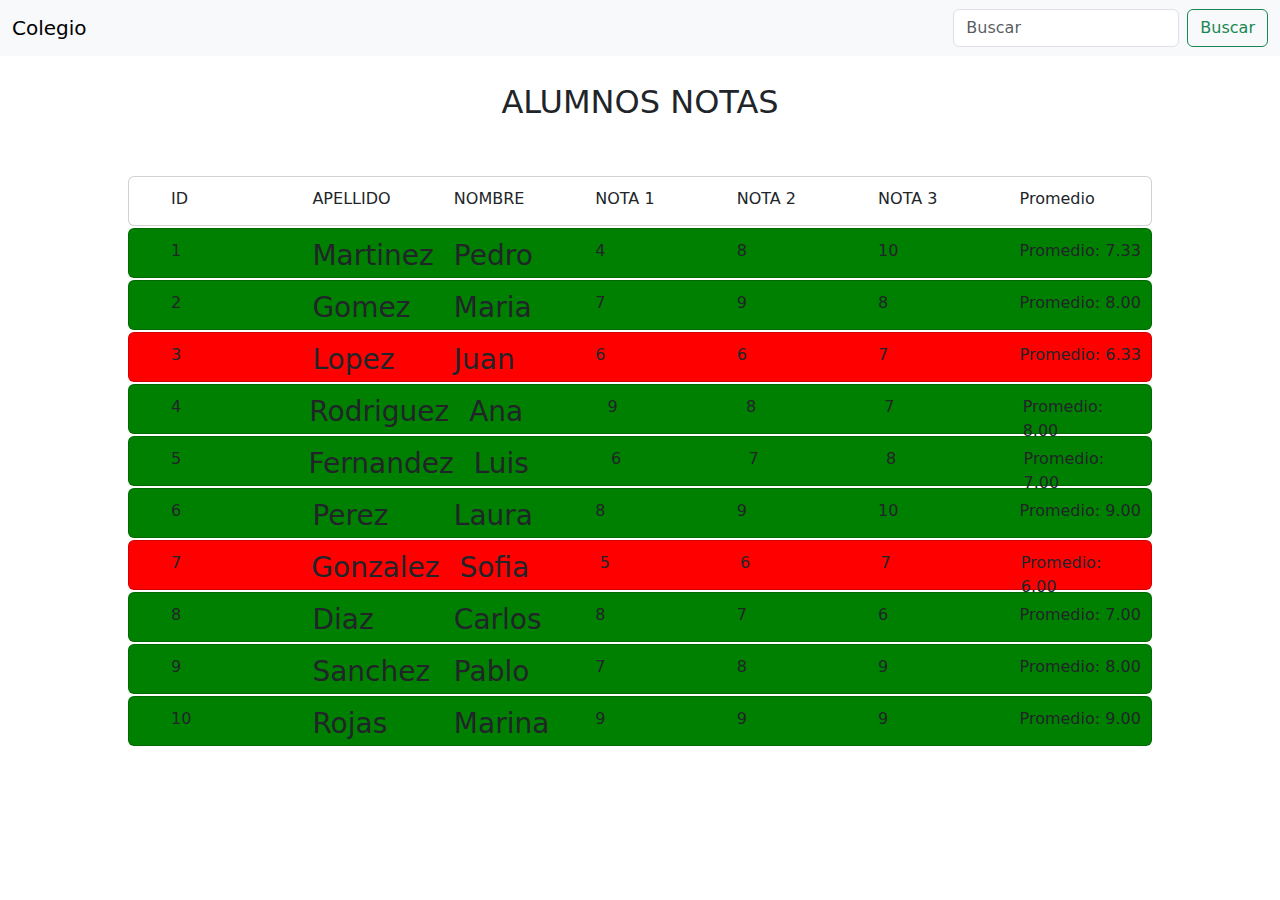
==== index.html @ 0b76593e "first commit" ====
<!DOCTYPE html>
<html lang="en">
<head>
    <meta charset="UTF-8">
    <meta name="viewport" content="width=device-width, initial-scale=1.0">
    <link href="https://cdn.jsdelivr.net/npm/bootstrap@5.3.3/dist/css/bootstrap.min.css" rel="stylesheet" integrity="sha384-QWTKZyjpPEjISv5WaRU9OFeRpok6YctnYmDr5pNlyT2bRjXh0JMhjY6hW+ALEwIH" crossorigin="anonymous">
    <title>Document</title>
    <link rel="stylesheet" href="./css/style.css">
</head>
<body>
    <!-- navbar -->
    <nav class="navbar navbar-expand-lg bg-body-tertiary">
        <div class="container-fluid">
          <a class="navbar-brand" href="#">Colegio</a>
    
            <form class="d-flex" role="search">
              <input class="form-control me-2" type="search" placeholder="Buscar" aria-label="Search">
              <button class="btn btn-outline-success" type="submit">Buscar</button>
            </form>
          </div>
        </div>
    </nav>


    <div style="height: 100px;
    display: flex;
    align-items: center;
    justify-content: center;">
        <h2> ALUMNOS NOTAS</h2>
    </div>
    <!--Contenido Alumnos-->
    <section class="alumnos-container">
        <div class="card">
          <ul>
                <li><p>ID</p></li>
                <li><p>APELLIDO</p></li>
                <li><p>NOMBRE</p></li>
                <li><p>NOTA 1</p></li>
                <li><p>NOTA 2</p></li>
                <li><p>NOTA 3</p></li>
                <li><p>Promedio</p></li>
           </ul>
        </div>

    </section>


    

    <script src="https://cdn.jsdelivr.net/npm/bootstrap@5.3.3/dist/js/bootstrap.bundle.min.js" integrity="sha384-YvpcrYf0tY3lHB60NNkmXc5s9fDVZLESaAA55NDzOxhy9GkcIdslK1eN7N6jIeHz" crossorigin="anonymous"></script>
    <script src="index.js" ></script>
</body>
</html>
---- css/style.css ----
.alumnos-container{
    width: 80%;
    margin: auto;
    margin-top: 20px;

}

.card {
    height: 50px;
    margin-top: 2px;
}

.card li{
    height: 100%;
    width: 100%;
    margin: 10px;
    list-style-type: none;

}

.card ul{
    display: flex;
    justify-content: space-evenly;
}
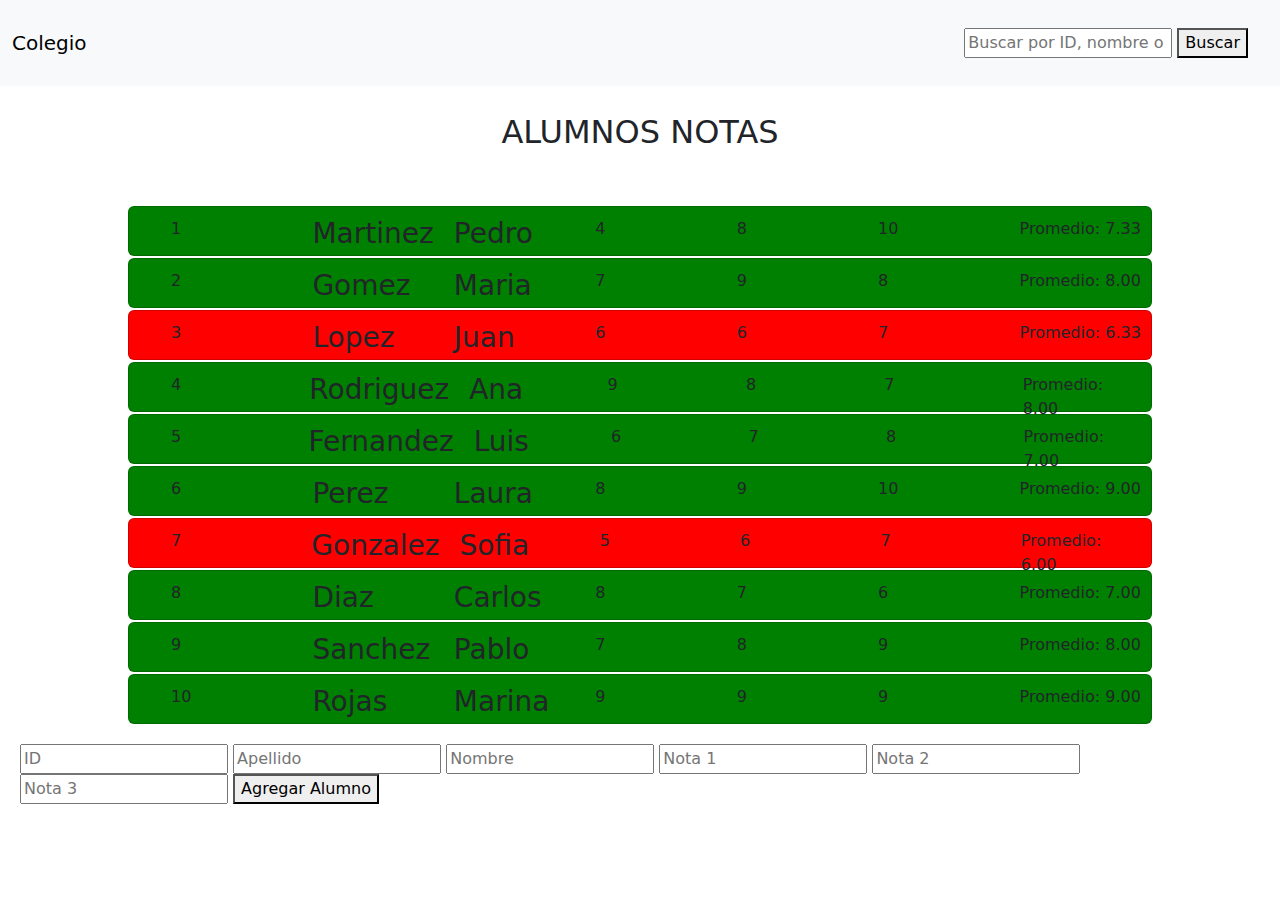
==== commit 1c645237: "final" ====
--- a/index.html
+++ b/index.html
@@ -12,11 +12,10 @@
     <nav class="navbar navbar-expand-lg bg-body-tertiary">
         <div class="container-fluid">
           <a class="navbar-brand" href="#">Colegio</a>
-    
-            <form class="d-flex" role="search">
-              <input class="form-control me-2" type="search" placeholder="Buscar" aria-label="Search">
-              <button class="btn btn-outline-success" type="submit">Buscar</button>
-            </form>
+          <div class="buscar-container" style="margin: 20px; text-align: center;">
+            <input type="text" id="buscarAlumno" placeholder="Buscar por ID, nombre o apellido">
+            <button id="buscarBtn">Buscar</button>
+        </div>
           </div>
         </div>
     </nav>
@@ -43,10 +42,22 @@
         </div>
 
     </section>
+    <div class="formulario-container" style="margin: 20px; ">
+      <form id="formularioAlumno">
+        <input type="text" id="id" placeholder="ID" required>
+        <input type="text" id="apellido" placeholder="Apellido" required>
+        <input type="text" id="nombre" placeholder="Nombre" required>
+        <input type="number" id="nota1" placeholder="Nota 1" required>
+        <input type="number" id="nota2" placeholder="Nota 2" required>
+        <input type="number" id="nota3" placeholder="Nota 3" required>
+        <button type="submit">Agregar Alumno</button>
+
+      </form>
+    </div>
 
 
     
-
+    <script src="https://unpkg.com/aos@2.3.1/dist/aos.js"></script>
     <script src="https://cdn.jsdelivr.net/npm/bootstrap@5.3.3/dist/js/bootstrap.bundle.min.js" integrity="sha384-YvpcrYf0tY3lHB60NNkmXc5s9fDVZLESaAA55NDzOxhy9GkcIdslK1eN7N6jIeHz" crossorigin="anonymous"></script>
     <script src="index.js" ></script>
 </body>
